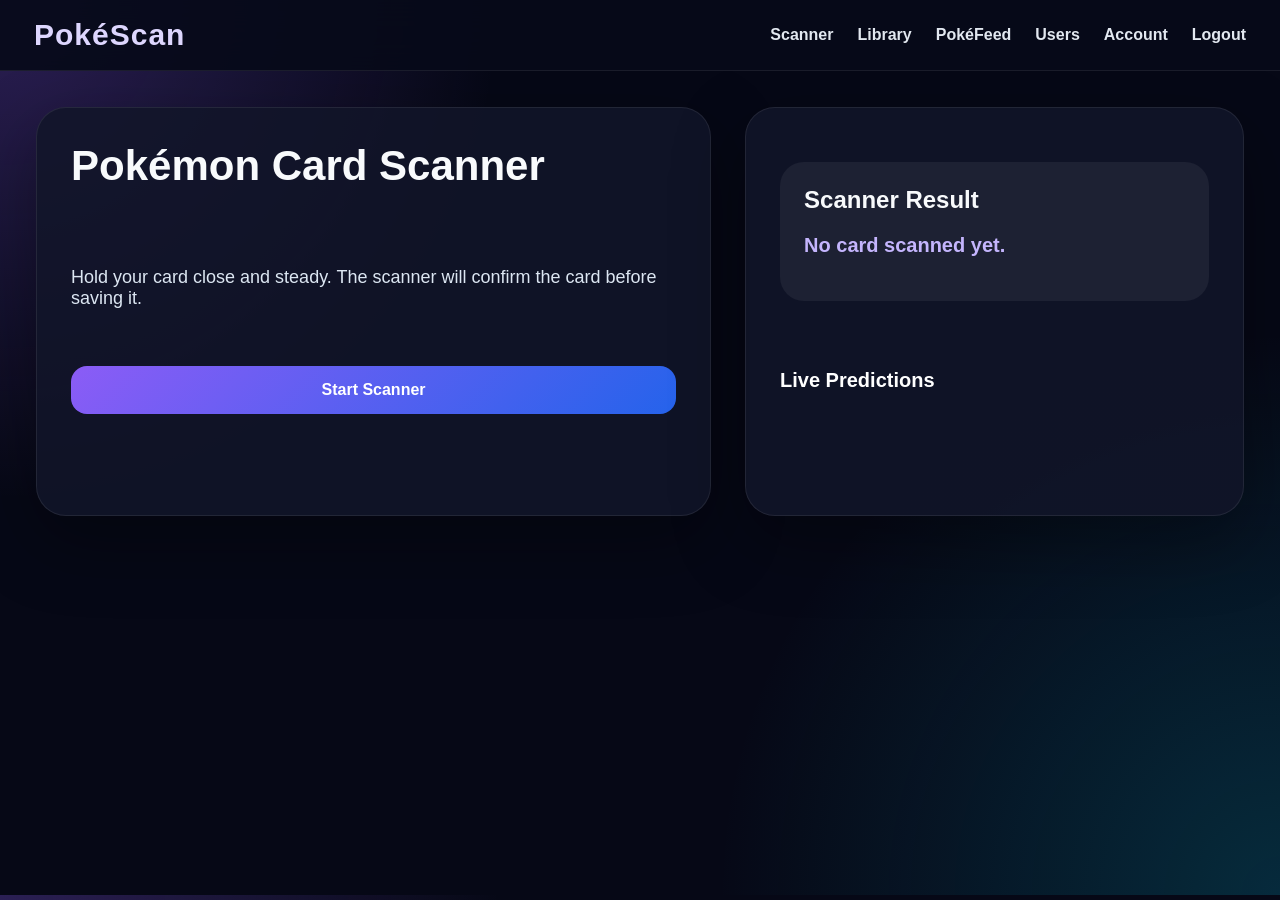
==== templates/index.html @ d3b8a206 "Initial commit" ====
<!DOCTYPE html>
<html lang="en">
<head>
    <meta charset="UTF-8">
    <meta name="viewport" content="width=device-width, initial-scale=1.0">
    <title>PokéScan</title>
    <link rel="stylesheet" href="/static/css/style.css">
</head>
<body>

<nav class="top-nav">
    <div class="logo-area">
        <strong>PokéScan</strong>
    </div>

    <div class="nav-right">
        <a href="/">Scanner</a>
        <a href="/library">Library</a>
        <a href="/trades">PokéFeed</a>
        <a href="/users">Users</a>
        <a href="/account">Account</a>
        <a href="/logout">Logout</a>
    </div>
</nav>

<main class="scanner-page">
    <section class="scanner-hero">

        <div class="scanner-left-big">
            <h1>Pokémon Card Scanner</h1>
            <p>Hold your card close and steady. The scanner will confirm the card before saving it.</p>

            <button id="start-btn" onclick="init()">Start Scanner</button>
            <div id="webcam-container"></div>
        </div>

        <div class="scanner-right-big">

            <div id="card-preview" class="card-preview hidden">
                <img id="preview-image" src="">

                <div>
                    <h2 id="card-name"></h2>
                    <p><strong>Type:</strong> <span id="card-type"></span></p>
                    <p><strong>Rarity:</strong> <span id="card-rarity"></span></p>
                    <p><strong>Estimated Value:</strong> <span id="card-value"></span></p>
                    <p><strong>Power:</strong> <span id="card-power"></span></p>
                    <p id="card-description"></p>

                    <a id="card-search-link" href="#" target="_blank">
                        Search card value online
                    </a>

                    <button id="next-card-btn" onclick="scanNextCard()">
                        Scan Next Card
                    </button>
                </div>
            </div>

            <div class="result-box">
                <h2>Scanner Result</h2>
                <p id="best-result">No card scanned yet.</p>

                <div id="confirm-box" class="hidden">
                    <p id="confirm-text"></p>
                    <button onclick="confirmCard()">Yes, this is correct</button>
                    <button class="secondary-btn" onclick="rejectCard()">No, keep scanning</button>
                </div>
            </div>

            <h2 class="prediction-title">Live Predictions</h2>
            <div id="label-container"></div>

        </div>

    </section>
</main>

<script src="https://cdn.jsdelivr.net/npm/@tensorflow/tfjs@latest/dist/tf.min.js"></script>
<script src="https://cdn.jsdelivr.net/npm/@teachablemachine/image@latest/dist/teachablemachine-image.min.js"></script>
<script src="/static/js/scanner.js"></script>

</body>
</html>
---- static/css/style.css ----
* {
    box-sizing: border-box;
}

body {
    margin: 0;
    font-family: Arial, sans-serif;
    background: linear-gradient(135deg, #101820, #1d3557);
    color: white;
}

.app {
    min-height: 100vh;
    display: flex;
    justify-content: center;
    align-items: center;
    padding: 20px;
}

.card {
    width: 100%;
    max-width: 430px;
    background: rgba(255, 255, 255, 0.12);
    border-radius: 24px;
    padding: 24px;
    text-align: center;
    box-shadow: 0 20px 50px rgba(0, 0, 0, 0.35);
}

h1 {
    margin-top: 0;
    font-size: 30px;
}

p {
    color: #dce6f2;
}

button {
    width: 100%;
    padding: 14px;
    border: none;
    border-radius: 14px;
    background: #ffcb05;
    color: #1d3557;
    font-size: 16px;
    font-weight: bold;
    cursor: pointer;
    margin: 15px 0;
}

button:disabled {
    opacity: 0.7;
    cursor: not-allowed;
}

.secondary-btn {
    background: transparent;
    color: white;
    border: 2px solid #ffcb05;
}

#webcam-container {
    display: flex;
    justify-content: center;
    margin-top: 10px;
}

video,
canvas {
    width: 100%;
    max-width: 300px;
    border-radius: 20px;
    border: 4px solid #ffcb05;
}

.result-box {
    margin-top: 20px;
    padding: 16px;
    background: rgba(0, 0, 0, 0.25);
    border-radius: 18px;
}

.result-box h2 {
    margin: 0 0 8px;
}

#best-result {
    font-size: 18px;
    font-weight: bold;
    color: #ffcb05;
}

#confirm-box {
    margin-top: 15px;
    padding: 14px;
    border-radius: 16px;
    background: rgba(255, 255, 255, 0.12);
}

.details-box {
    margin-top: 20px;
    padding: 16px;
    background: rgba(255, 203, 5, 0.15);
    border: 2px solid #ffcb05;
    border-radius: 18px;
    text-align: left;
}

.details-box h2 {
    color: #ffcb05;
    margin-top: 0;
}

.details-box p {
    margin: 8px 0;
}

.prediction-title {
    margin-top: 22px;
    font-size: 20px;
}

#label-container {
    margin-top: 18px;
}

.prediction-row {
    padding: 12px;
    margin-bottom: 10px;
    border-radius: 14px;
    background: rgba(255, 255, 255, 0.12);
    transition: transform 0.2s, background 0.2s;
}

.top-prediction {
    background: rgba(255, 203, 5, 0.22);
    transform: scale(1.02);
    border: 1px solid #ffcb05;
}

.prediction-top {
    display: flex;
    justify-content: space-between;
    margin-bottom: 7px;
}

.prediction-name {
    font-weight: bold;
}

.prediction-percent {
    color: #ffcb05;
}

.bar-bg {
    width: 100%;
    height: 12px;
    background: rgba(255, 255, 255, 0.22);
    border-radius: 999px;
    overflow: hidden;
}

.bar-fill {
    height: 100%;
    background: linear-gradient(90deg, #ffcb05, #ff595e);
    border-radius: 999px;
    transition: width 0.2s;
}

.hidden {
    display: none !important;
}
.collection-item {
    padding: 12px;
    margin-bottom: 10px;
    border-radius: 14px;
    background: rgba(255, 255, 255, 0.12);
    display: flex;
    justify-content: space-between;
    align-items: center;
    gap: 12px;
}

.collection-item div {
    display: flex;
    flex-direction: column;
    text-align: left;
}

.collection-item span {
    color: #dce6f2;
    font-size: 14px;
}

.collection-item span {
    color: #dce6f2;
    font-size: 14px;
}

.details-box a {
    color: #ffcb05;
    font-weight: bold;
}

.layout {
    width: 100%;
    max-width: 1400px;
    display: grid;
    grid-template-columns: 1fr 420px;
    gap: 24px;
    align-items: start;
}

.scanner-panel,
.library-panel {
    width: 100%;
}

.library-panel .card {
    position: sticky;
    top: 20px;
}

.collection-info {
    display: flex;
    flex-direction: column;
    gap: 6px;
}

.collection-info select {
    margin-top: 6px;
    padding: 8px;
    border-radius: 10px;
    border: none;
    background: #ffcb05;
    color: #1d3557;
    font-weight: bold;
}

@media (max-width: 1000px) {
    .layout {
        grid-template-columns: 1fr;
    }
}

.auth-page {
    min-height: 100vh;
    display: flex;
    justify-content: center;
    align-items: center;
    padding: 20px;
}

.auth-card {
    width: 100%;
    max-width: 400px;
    background: rgba(255, 255, 255, 0.12);
    padding: 28px;
    border-radius: 24px;
    text-align: center;
    box-shadow: 0 20px 50px rgba(0, 0, 0, 0.35);
}

.auth-card input {
    width: 100%;
    padding: 14px;
    margin: 10px 0;
    border: none;
    border-radius: 14px;
}

.auth-card a {
    color: #ffcb05;
    font-weight: bold;
}

.error {
    color: #ff595e;
    font-weight: bold;
}

.profile-header {
    display: flex;
    justify-content: space-between;
    align-items: center;
    gap: 24px;
    margin-bottom: 22px;
}

#search-bar {
    width: 280px;
    padding: 14px;
    border-radius: 14px;
    border: 1px solid rgba(255, 255, 255, 0.25);
    background: rgba(0, 0, 0, 0.25);
    color: white;
    font-size: 15px;
}

.filter-buttons {
    display: flex;
    gap: 10px;
    flex-wrap: wrap;
    margin-bottom: 22px;
}

.filter-buttons button {
    width: auto;
    margin: 0;
    padding: 10px 16px;
}

.collection-stats {
    display: grid;
    grid-template-columns: repeat(3, 1fr);
    gap: 14px;
    margin-bottom: 26px;
}

.stat-box {
    background: rgba(255, 255, 255, 0.12);
    border-radius: 18px;
    padding: 18px;
    text-align: center;
}

.stat-box h2 {
    color: #ffcb05;
    margin: 0;
    font-size: 32px;
}

.stat-box p {
    margin: 4px 0 0;
}

.pokemon-grid {
    display: grid;
    grid-template-columns: repeat(auto-fill, minmax(160px, 1fr));
    gap: 22px;
}

.pokemon-tile {
    position: relative;
    background: rgba(255, 255, 255, 0.10);
    border-radius: 20px;
    padding: 16px;
    text-align: center;
    transition: transform 0.2s, box-shadow 0.2s;
    border: 1px solid rgba(255, 203, 5, 0.25);
}

.pokemon-tile:hover {
    transform: translateY(-6px);
    box-shadow: 0 18px 40px rgba(255, 203, 5, 0.18);
}

.pokemon-tile img {
    width: 100%;
    height: 210px;
    object-fit: cover;
    border-radius: 16px;
    border: 3px solid #ffcb05;
    background: rgba(0, 0, 0, 0.3);
}

.pokemon-info h2 {
    margin: 12px 0 4px;
    color: white;
    font-size: 20px;
}

.pokemon-info p {
    margin: 0 0 8px;
    color: #ffcb05;
    font-weight: bold;
}

.status-badge {
    display: inline-block;
    padding: 6px 10px;
    border-radius: 999px;
    background: #ffcb05;
    color: #1d3557;
    font-size: 13px;
    font-weight: bold;
}

@media (max-width: 700px) {
    .profile-header {
        flex-direction: column;
        align-items: stretch;
    }

    #search-bar {
        width: 100%;
    }

    .collection-stats {
        grid-template-columns: 1fr;
    }
}

.logo-area strong {
    color: #ffcb05;
    font-size: 24px;
}

.nav-right {
    display: flex;
    align-items: center;
    gap: 18px;
}

.profile-button {
    display: flex;
    align-items: center;
    gap: 10px;
    padding: 8px 14px;
    border-radius: 999px;
    background: rgba(255,255,255,0.12);
    transition: 0.2s;
}

.profile-button:hover {
    background: rgba(255,203,5,0.18);
}

.profile-pic {
    width: 42px;
    height: 42px;
    border-radius: 50%;
    object-fit: cover;
    border: 2px solid #ffcb05;
}

.account-header {
    display: flex;
    align-items: center;
    gap: 24px;
    margin-bottom: 24px;
}

.big-profile-pic {
    width: 130px;
    height: 130px;
    border-radius: 50%;
    object-fit: cover;
    border: 4px solid #ffcb05;
    background: rgba(0, 0, 0, 0.3);
}

.account-header input {
    margin-top: 10px;
    color: white;
}

.account-header button {
    margin-top: 10px;
}

.profile-card hr {
    border: none;
    height: 1px;
    background: rgba(255, 255, 255, 0.2);
    margin: 24px 0;
}

@media (max-width: 700px) {
    .account-header {
        flex-direction: column;
        text-align: center;
    }
}

.pokemon-grid {
    display: grid;
    grid-template-columns: repeat(auto-fill, minmax(160px, 1fr));
    gap: 22px;
}

.pokemon-tile {
    background: rgba(255, 255, 255, 0.12);
    border-radius: 20px;
    padding: 16px;
    text-align: center;
}

.pokemon-tile img {
    width: 100%;
    max-width: 160px;
    height: 220px;
    object-fit: cover;
    border-radius: 14px;
    border: 3px solid #ffcb05;
}

.profile-card {
    overflow: hidden;
}

.account-header {
    display: flex;
    justify-content: space-between;
    align-items: center;
    gap: 30px;
    margin-bottom: 30px;
}

.account-header-text {
    flex: 1;
}

.big-profile-pic {
    width: 170px;
    height: 170px;
    border-radius: 50%;
    object-fit: cover;
    border: 5px solid #ffcb05;
}

.pokemon-grid {
    display: grid;
    grid-template-columns: repeat(auto-fill, minmax(180px, 1fr));
    gap: 24px;
    margin-top: 30px;
}

.pokemon-tile {
    background: rgba(255,255,255,0.10);
    border-radius: 20px;
    padding: 18px;
    text-align: center;
    border: 1px solid rgba(255,203,5,0.25);
}

.pokemon-tile img {
    width: 100%;
    height: 240px;
    object-fit: cover;
    border-radius: 16px;
    border: 3px solid #ffcb05;
    margin-bottom: 12px;
}

.pokemon-info h2 {
    color: white;
    margin-bottom: 6px;
}

.pokemon-info p {
    color: #ffcb05;
    font-weight: bold;
    margin-bottom: 10px;
}

.status-badge {
    display: inline-block;
    background: #ffcb05;
    color: #1d3557;
    padding: 6px 12px;
    border-radius: 999px;
    font-size: 13px;
    font-weight: bold;
}

#search-bar {
    width: 100%;
    max-width: 350px;
    padding: 14px;
    border-radius: 14px;
    border: 1px solid rgba(255,255,255,0.2);
    background: rgba(0,0,0,0.2);
    color: white;
    margin-bottom: 18px;
}

.filter-buttons {
    display: flex;
    gap: 12px;
    flex-wrap: wrap;
    margin-bottom: 20px;
}

.collection-stats {
    display: grid;
    grid-template-columns: repeat(3, 1fr);
    gap: 18px;
    margin: 24px 0;
}

.stat-box {
    background: rgba(255,255,255,0.10);
    border-radius: 18px;
    padding: 22px;
    text-align: center;
}

.stat-box h2 {
    color: #ffcb05;
    font-size: 38px;
    margin-bottom: 6px;
}

@media (max-width: 800px) {

    .account-header {
        flex-direction: column-reverse;
        text-align: center;
    }

    .collection-stats {
        grid-template-columns: 1fr;
    }

}

.card-link {
    color: inherit;
    text-decoration: none;
}

.card-detail-layout {
    display: grid;
    grid-template-columns: 320px 1fr;
    gap: 30px;
    align-items: center;
}

.detail-card-image {
    width: 100%;
    border-radius: 22px;
    border: 4px solid #ffcb05;
}

.detail-info-box h1 {
    color: #ffcb05;
}

.detail-info-box p {
    font-size: 18px;
}

.detail-link {
    display: inline-block;
    margin-top: 16px;
    color: #ffcb05;
    font-weight: bold;
}

@media (max-width: 800px) {
    .card-detail-layout {
        grid-template-columns: 1fr;
    }
}

.detail-status-box {
    margin-top: 24px;
    padding: 18px;
    border-radius: 18px;
    background: rgba(255, 255, 255, 0.1);
}

.detail-status-box h2 {
    color: #ffcb05;
}

.detail-status-box select {
    width: 100%;
    padding: 12px;
    border-radius: 12px;
    border: none;
    background: #ffcb05;
    color: #1d3557;
    font-weight: bold;
}

.related-section {
    margin-top: 40px;
}

.related-section h2 {
    color: #ffcb05;
    margin-bottom: 18px;
}

.related-grid {
    display: grid;
    grid-template-columns: repeat(auto-fill, minmax(140px, 1fr));
    gap: 18px;
}

.related-card {
    background: rgba(255,255,255,0.08);
    border-radius: 18px;
    padding: 14px;
    text-align: center;
    text-decoration: none;
    color: white;
    transition: 0.2s;
}

.related-card:hover {
    transform: translateY(-4px);
    background: rgba(255,203,5,0.12);
}

.related-card img {
    width: 100%;
    height: 180px;
    object-fit: cover;
    border-radius: 12px;
    border: 2px solid #ffcb05;
    margin-bottom: 10px;
}

.scanner-layout {
    display: grid;
    grid-template-columns: 1.1fr 0.9fr;
    gap: 34px;
    align-items: start;
    margin-top: 30px;
}

.scanner-left,
.scanner-right {
    background: rgba(255,255,255,0.05);
    border-radius: 26px;
    padding: 26px;
    border: 1px solid rgba(255,255,255,0.08);
    backdrop-filter: blur(14px);
}

#webcam-container {
    display: flex;
    justify-content: center;
    margin-top: 24px;
}

#webcam-container canvas {
    width: 100%;
    max-width: 520px;
    border-radius: 24px;
    border: 3px solid rgba(124,58,237,0.55);
    box-shadow: 0 0 35px rgba(124,58,237,0.25);
}

.result-box,
.details-box {
    background: rgba(255,255,255,0.04);
    border-radius: 22px;
    padding: 22px;
    margin-bottom: 22px;
}

#label-container {
    display: flex;
    flex-direction: column;
    gap: 12px;
}

#label-container div {
    background: rgba(255,255,255,0.06);
    padding: 12px 14px;
    border-radius: 14px;
    font-weight: 500;
}

#start-btn,
#next-card-btn {
    width: 100%;
}

@media (max-width: 1000px) {

    .scanner-layout {
        grid-template-columns: 1fr;
    }

}

body {
    background:
        radial-gradient(circle at top left, rgba(124, 58, 237, 0.28), transparent 32%),
        radial-gradient(circle at bottom right, rgba(14, 165, 233, 0.22), transparent 35%),
        #070b18;
}

.top-nav {
    width: 100%;
    padding: 18px 42px;
    background: rgba(8, 12, 28, 0.88);
    backdrop-filter: blur(18px);
    border-bottom: 1px solid rgba(255,255,255,0.08);
    display: flex;
    justify-content: space-between;
    align-items: center;
}

.logo-area strong {
    font-size: 30px;
    color: #c4b5fd;
    letter-spacing: 1px;
}

.nav-right {
    display: flex;
    gap: 24px;
}

.nav-right a {
    color: #e5e7eb;
    text-decoration: none;
    font-weight: bold;
}

.nav-right a:hover {
    color: #c4b5fd;
}

.scanner-page {
    min-height: calc(100vh - 76px);
    padding: 36px;
}

.scanner-hero {
    width: 100%;
    max-width: 1500px;
    margin: auto;
    display: grid;
    grid-template-columns: 1.15fr 0.85fr;
    gap: 34px;
}

.scanner-left-big,
.scanner-right-big {
    display: flex;
    flex-direction: column;
    gap: 24px;
    background: rgba(18, 22, 41, 0.86);
    border: 1px solid rgba(255,255,255,0.08);
    border-radius: 30px;
    padding: 34px;
    box-shadow: 0 25px 70px rgba(0,0,0,0.35);
}

.scanner-left-big h1 {
    font-size: 42px;
    margin-top: 0;
}

.scanner-left-big p {
    font-size: 18px;
}

#start-btn,
#next-card-btn,
button {
    background: linear-gradient(135deg, #7c3aed, #2563eb);
    color: white;
    border: none;
    border-radius: 16px;
    padding: 15px 18px;
    font-weight: bold;
}

#webcam-container {
    margin-top: 28px;
    display: flex;
    justify-content: center;
}

#webcam-container video,
#webcam-container canvas {
    width: 100%;
    max-width: 680px;
    height: auto;
    border-radius: 28px;
    border: 4px solid rgba(124,58,237,0.7);
    box-shadow: 0 0 45px rgba(124,58,237,0.35);
}

.result-box {
    background: rgba(255,255,255,0.06);
    border-radius: 24px;
    padding: 24px;
    margin-bottom: 24px;
}

#best-result {
    color: #c4b5fd;
    font-size: 20px;
    font-weight: bold;
}

.card-preview {
    width: 100%;
    display: grid;
    grid-template-columns: 190px 1fr;
    gap: 22px;
    align-items: center;
    background: rgba(255,255,255,0.07);
    border-radius: 26px;
    padding: 24px;
    border: 1px solid rgba(196,181,253,0.25);
    box-shadow: 0 0 35px rgba(124,58,237,0.22);
    margin-bottom: 24px;
}

.card-preview img {
    width: 190px;
    height: 265px;
    object-fit: cover;
    border-radius: 18px;
    border: 3px solid #c4b5fd;
}

.card-preview h2 {
    color: #c4b5fd;
    margin-top: 0;
    font-size: 30px;
}

.card-preview a {
    color: #93c5fd;
    font-weight: bold;
}

.preview-pop {
    animation: popIn 0.6s ease;
}

@keyframes popIn {
    0% {
        transform: scale(0.92);
        opacity: 0.3;
    }
    100% {
        transform: scale(1);
        opacity: 1;
    }
}

.prediction-title {
    color: white;
    margin-top: 20px;
}

#label-container {
    display: flex;
    flex-direction: column;
    gap: 12px;
}

.prediction-row {
    background: rgba(255,255,255,0.07);
    border-radius: 16px;
    padding: 14px;
}

.top-prediction {
    border: 1px solid #c4b5fd;
    box-shadow: 0 0 18px rgba(124,58,237,0.22);
}

.bar-fill {
    background: linear-gradient(90deg, #7c3aed, #38bdf8);
}

.hidden {
    display: none;
}

@media (max-width: 1000px) {
    .scanner-hero {
        grid-template-columns: 1fr;
    }

    .card-preview {
        grid-template-columns: 1fr;
        text-align: center;
    }

    .card-preview img {
        margin: auto;
    }

    .top-nav {
        flex-direction: column;
        gap: 14px;
    }
}

:root {
    --bg-dark: #060816;
    --panel: rgba(18, 24, 43, 0.92);
    --panel-soft: rgba(255, 255, 255, 0.06);
    --accent: #8b5cf6;
    --accent-2: #06b6d4;
    --text: #f8fafc;
    --muted: #cbd5e1;
}

body {
    background:
        radial-gradient(circle at top left, rgba(139, 92, 246, 0.28), transparent 32%),
        radial-gradient(circle at bottom right, rgba(6, 182, 212, 0.20), transparent 36%),
        var(--bg-dark) !important;
    color: var(--text);
}

.top-nav {
    padding: 18px 34px !important;
    background: rgba(7, 10, 25, 0.92) !important;
    border-bottom: 1px solid rgba(255,255,255,0.08) !important;
}

.logo-area strong {
    color: #ddd6fe !important;
}

.nav-right a {
    color: #e2e8f0 !important;
    text-decoration: none !important;
}

.nav-right a:hover {
    color: #67e8f9 !important;
}

button,
.filter-buttons button,
.small-upload-btn {
    background: linear-gradient(135deg, var(--accent), #2563eb) !important;
    color: white !important;
    border: none !important;
}

.secondary-btn {
    background: transparent !important;
    border: 1px solid var(--accent-2) !important;
}

.status-badge,
.detail-status-box select {
    background: linear-gradient(135deg, var(--accent), #2563eb) !important;
    color: white !important;
}

/* Card detail page */

.detail-page {
    min-height: calc(100vh - 76px);
    padding: 42px;
    display: flex;
    justify-content: center;
    align-items: flex-start;
}

.detail-card {
    width: 100%;
    max-width: 1050px;
    display: grid;
    grid-template-columns: 330px 1fr;
    gap: 34px;
    background: var(--panel);
    border-radius: 30px;
    padding: 34px;
    border: 1px solid rgba(255,255,255,0.08);
    box-shadow: 0 30px 80px rgba(0,0,0,0.42);
}

.detail-card-image {
    width: 100%;
    border-radius: 22px;
    border: 3px solid rgba(139, 92, 246, 0.8);
    box-shadow: 0 0 35px rgba(139, 92, 246, 0.35);
}

.detail-info-box h1 {
    color: #ddd6fe !important;
    font-size: 42px;
    margin-top: 0;
}

.detail-info-box p {
    color: var(--muted);
    font-size: 17px;
}

.detail-link {
    color: #67e8f9 !important;
    font-weight: bold;
}

.detail-status-box {
    margin-top: 24px;
    padding: 20px;
    border-radius: 20px;
    background: var(--panel-soft);
}

.detail-status-box h2 {
    color: #ddd6fe !important;
}

/* Account page */

.account-page {
    min-height: calc(100vh - 76px);
    padding: 42px;
    display: flex;
    justify-content: center;
    align-items: flex-start;
}

.account-card {
    width: 100%;
    max-width: 950px;
    display: grid;
    grid-template-columns: 1fr 260px;
    gap: 36px;
    background: var(--panel);
    border-radius: 30px;
    padding: 36px;
    border: 1px solid rgba(255,255,255,0.08);
    box-shadow: 0 30px 80px rgba(0,0,0,0.42);
}

.account-left h1 {
    font-size: 42px;
    color: #ddd6fe;
    margin-top: 0;
}

.account-left p {
    color: var(--muted);
}

.account-right {
    display: flex;
    justify-content: center;
    align-items: center;
}

.account-profile-pic,
.empty-profile-pic {
    width: 230px;
    height: 230px;
    border-radius: 34px;
    object-fit: cover;
    border: 3px solid var(--accent);
    box-shadow: 0 0 35px rgba(139, 92, 246, 0.35);
}

.empty-profile-pic {
    display: flex;
    justify-content: center;
    align-items: center;
    color: var(--muted);
    background: var(--panel-soft);
}

.file-label {
    background: rgba(255,255,255,0.08) !important;
    border: 1px solid rgba(255,255,255,0.12);
}

/* Library polish */

.profile-card {
    max-width: 1250px !important;
    background: var(--panel) !important;
    border: 1px solid rgba(255,255,255,0.08) !important;
    box-shadow: 0 30px 80px rgba(0,0,0,0.42);
}

.profile-card h1 {
    color: #ddd6fe !important;
}

.stat-box {
    background: rgba(255,255,255,0.06) !important;
}

.stat-box h2 {
    color: #67e8f9 !important;
}

.pokemon-tile {
    background: rgba(255,255,255,0.06) !important;
    border: 1px solid rgba(255,255,255,0.09) !important;
}

.pokemon-tile:hover {
    transform: translateY(-6px);
    box-shadow: 0 22px 55px rgba(6, 182, 212, 0.18) !important;
}

@media (max-width: 850px) {
    .detail-card,
    .account-card {
        grid-template-columns: 1fr;
    }
}

/* Fix library empty right space */
.profile-page {
    width: 100%;
    padding: 42px;
    display: block;
}

.profile-card {
    width: 100%;
    max-width: none !important;
}

/* Make library grid fill the page better */
.pokemon-grid {
    grid-template-columns: repeat(auto-fill, minmax(190px, 1fr)) !important;
}

/* Fix dropdown options being invisible */
.detail-status-box select {
    color: white !important;
    background: linear-gradient(135deg, #8b5cf6, #2563eb) !important;
}

.detail-status-box select option {
    background: #111827;
    color: white;
}

.trade-page {
    min-height: calc(100vh - 76px);
    padding: 42px;
}

.trade-board {
    width: 100%;
    max-width: 1300px;
    margin: auto;
    background: rgba(18, 24, 43, 0.92);
    border-radius: 30px;
    padding: 36px;
    border: 1px solid rgba(255,255,255,0.08);
    box-shadow: 0 30px 80px rgba(0,0,0,0.42);
}

.trade-board h1,
.trade-section h2 {
    color: #ddd6fe;
}

.trade-columns {
    display: grid;
    grid-template-columns: 1fr 1fr;
    gap: 28px;
    margin-top: 28px;
}

.trade-section {
    background: rgba(255,255,255,0.05);
    border-radius: 24px;
    padding: 24px;
}

.trade-list {
    display: flex;
    flex-direction: column;
    gap: 16px;
}

.trade-card {
    display: grid;
    grid-template-columns: 90px 1fr;
    gap: 16px;
    align-items: center;
    background: rgba(255,255,255,0.07);
    border-radius: 18px;
    padding: 14px;
}

.trade-card img {
    width: 90px;
    height: 125px;
    object-fit: cover;
    border-radius: 12px;
    border: 2px solid #8b5cf6;
}

.trade-card h3 {
    margin: 0;
    color: white;
}

.trade-card span {
    display: inline-block;
    margin-top: 8px;
    padding: 6px 10px;
    border-radius: 999px;
    background: linear-gradient(135deg, #8b5cf6, #2563eb);
    color: white;
    font-weight: bold;
    font-size: 13px;
}

@media (max-width: 850px) {
    .trade-columns {
        grid-template-columns: 1fr;
    }
}

.rarity-badge {
    display: inline-block;
    margin-top: 8px;
    padding: 6px 10px;
    border-radius: 999px;
    color: white;
    font-size: 12px;
    font-weight: bold;
}

.rarity-common {
    background: linear-gradient(135deg, #0ea5e9, #2563eb);
}

.rarity-uncommon {
    background: linear-gradient(135deg, #22c55e, #16a34a);
}

.rarity-rare {
    background: linear-gradient(135deg, #8b5cf6, #ec4899);
}

.rarity-legendary {
    background: linear-gradient(135deg, #f59e0b, #ef4444, #8b5cf6);
    box-shadow: 0 0 18px rgba(245, 158, 11, 0.5);
}

.pokemon-tile:has(.rarity-legendary) {
    box-shadow: 0 0 35px rgba(245, 158, 11, 0.25);
    border-color: rgba(245, 158, 11, 0.7) !important;
}

.collection-stats {
    grid-template-columns: repeat(auto-fit, minmax(160px, 1fr)) !important;
}

#top-card {
    font-size: 24px !important;
}

.fav-btn {
    width: auto !important;
    margin-top: 10px !important;
    padding: 8px 12px !important;
    border-radius: 999px !important;
    font-size: 13px !important;
    background: rgba(255,255,255,0.08) !important;
    color: #facc15 !important;
    border: 1px solid rgba(250,204,21,0.45) !important;
}

.fav-btn:hover {
    background: rgba(250,204,21,0.18) !important;
}

.rarity-basic {
    display: inline-block;
    background: linear-gradient(135deg, #64748b, #334155);
    color: white;
    box-shadow: 0 0 12px rgba(100, 116, 139, 0.35);
}

.account-stat-box {
    margin: 24px 0;
    padding: 24px;
    border-radius: 22px;
    background: rgba(255,255,255,0.06);
    border: 1px solid rgba(255,255,255,0.08);
}

.account-stat-box h2 {
    margin-top: 0;
    color: #ddd6fe;
}

.account-stat-box p {
    color: #67e8f9;
    font-size: 22px;
    font-weight: bold;
}

.trade-post-form {
    margin: 28px 0;
    padding: 24px;
    border-radius: 24px;
    background: rgba(255,255,255,0.06);
    border: 1px solid rgba(255,255,255,0.08);
    display: flex;
    flex-direction: column;
    gap: 12px;
}

.trade-post-form h2 {
    color: #ddd6fe;
    margin-top: 0;
}

.trade-post-form label {
    font-weight: bold;
    color: #cbd5e1;
}

.trade-post-form input,
.trade-post-form select,
.trade-post-form textarea {
    padding: 14px;
    border-radius: 14px;
    border: 1px solid rgba(255,255,255,0.14);
    background: rgba(0,0,0,0.22);
    color: white;
}

.trade-post-form textarea {
    min-height: 95px;
    resize: vertical;
}

.trade-posts {
    display: flex;
    flex-direction: column;
    gap: 18px;
    margin-top: 18px;
}

.trade-post {
    display: grid;
    grid-template-columns: 120px 1fr;
    gap: 20px;
    padding: 18px;
    border-radius: 22px;
    background: rgba(255,255,255,0.06);
    border: 1px solid rgba(255,255,255,0.08);
}

.trade-post img {
    width: 120px;
    height: 165px;
    object-fit: cover;
    border-radius: 14px;
    border: 2px solid #8b5cf6;
}

.trade-post h3 {
    color: #ddd6fe;
    margin-top: 0;
}

.trade-date {
    color: #94a3b8;
    font-size: 14px;
}

@media (max-width: 700px) {
    .trade-post {
        grid-template-columns: 1fr;
    }

    .trade-post img {
        margin: auto;
    }
}

.feed-post {
    display: grid;
    grid-template-columns: 135px 1fr;
    gap: 22px;
    padding: 20px;
    border-radius: 24px;
    background: rgba(255,255,255,0.065);
    border: 1px solid rgba(255,255,255,0.09);
    margin-bottom: 18px;
}

.feed-card-image img {
    width: 135px;
    height: 188px;
    object-fit: cover;
    border-radius: 16px;
    border: 2px solid #8b5cf6;
}

.feed-post-header {
    display: flex;
    justify-content: space-between;
    gap: 18px;
}

.feed-post-header h3 {
    margin: 0;
    color: #ddd6fe;
}

.feed-post-header span {
    color: #94a3b8;
    font-size: 14px;
}

.feed-main-text,
.feed-wants {
    font-size: 18px;
}

.feed-main-text strong,
.feed-wants strong {
    color: #67e8f9;
}

@media (max-width: 700px) {
    .feed-post {
        grid-template-columns: 1fr;
    }

    .feed-card-image img {
        margin: auto;
        display: block;
    }
}

.my-posts-section {
    margin-top: 32px;
    padding-top: 24px;
    border-top: 1px solid rgba(255,255,255,0.1);
}

.my-posts-section h2 {
    color: #ddd6fe;
}

.mini-trade-post {
    display: grid;
    grid-template-columns: 80px 1fr;
    gap: 14px;
    padding: 14px;
    margin-top: 14px;
    border-radius: 18px;
    background: rgba(255,255,255,0.06);
}

.mini-trade-post img {
    width: 80px;
    height: 110px;
    object-fit: cover;
    border-radius: 12px;
    border: 2px solid #8b5cf6;
}

.feed-actions {
    display: flex;
    flex-wrap: wrap;
    gap: 10px;
    margin-top: 16px;
}

.feed-actions button,
.save-post-btn {
    width: auto !important;
    padding: 10px 14px !important;
    border-radius: 999px !important;
    font-size: 13px !important;
}

.save-post-btn {
    background: rgba(255,255,255,0.08) !important;
    border: 1px solid rgba(255,255,255,0.14) !important;
}

.comments-box {
    margin-top: 18px;
    padding: 16px;
    border-radius: 18px;
    background: rgba(0,0,0,0.22);
}

.comment {
    padding: 10px;
    margin-bottom: 10px;
    border-radius: 14px;
    background: rgba(255,255,255,0.06);
}

.comment p {
    margin: 4px 0 0;
}

.comments-box input {
    width: 100%;
    padding: 12px;
    border-radius: 14px;
    border: 1px solid rgba(255,255,255,0.14);
    background: rgba(255,255,255,0.06);
    color: white;
    margin: 10px 0;
}

.offers-box {
    margin-top: 18px;
    padding-top: 12px;
    border-top: 1px solid rgba(255,255,255,0.1);
}

.offers-box h4 {
    color: #ddd6fe;
}

.star-active {
    background: linear-gradient(135deg, #facc15, #f97316) !important;
    color: #111827 !important;
}

.saved-active {
    background: linear-gradient(135deg, #06b6d4, #2563eb) !important;
    color: white !important;
}

.feed-actions {
    display: flex;
    flex-wrap: wrap;
    gap: 10px;
    margin-top: 16px;
}

.feed-actions button,
.save-post-btn {
    width: auto !important;
    padding: 10px 14px !important;
    border-radius: 999px !important;
    font-size: 13px !important;
}

.save-post-btn {
    background: rgba(255,255,255,0.08) !important;
    border: 1px solid rgba(255,255,255,0.14) !important;
}

.comments-box {
    margin-top: 18px;
    padding: 16px;
    border-radius: 18px;
    background: rgba(0,0,0,0.22);
}

.comment {
    padding: 10px;
    margin-bottom: 10px;
    border-radius: 14px;
    background: rgba(255,255,255,0.06);
}

.comment p {
    margin: 4px 0 0;
}

.comments-box input {
    width: 100%;
    padding: 12px;
    border-radius: 14px;
    border: 1px solid rgba(255,255,255,0.14);
    background: rgba(255,255,255,0.06);
    color: white;
    margin: 10px 0;
}

.offers-box {
    margin-top: 18px;
    padding-top: 12px;
    border-top: 1px solid rgba(255,255,255,0.1);
}

.offers-box h4 {
    color: #ddd6fe;
}

.pokefeed-page {
    min-height: calc(100vh - 76px);
    padding: 42px;
    display: grid;
    grid-template-columns: 390px 1fr;
    gap: 32px;
    align-items: start;
}

.create-post-card,
.feed-wrapper {
    background: rgba(18, 24, 43, 0.92);
    border: 1px solid rgba(255,255,255,0.08);
    border-radius: 30px;
    padding: 28px;
    box-shadow: 0 30px 80px rgba(0,0,0,0.42);
}

.create-post-card {
    position: sticky;
    top: 100px;
}

.create-post-card h1,
.feed-wrapper h2 {
    color: #ddd6fe;
    margin-top: 0;
}

.post-form-grid {
    display: grid;
    gap: 14px;
}

.create-post-card label {
    display: block;
    margin-top: 14px;
    margin-bottom: 6px;
    color: #cbd5e1;
    font-weight: bold;
}

.create-post-card input,
.create-post-card select,
.create-post-card textarea {
    width: 100%;
    padding: 14px;
    border-radius: 14px;
    border: 1px solid rgba(255,255,255,0.14);
    background: rgba(0,0,0,0.22);
    color: white;
}

.create-post-card textarea {
    min-height: 110px;
    resize: vertical;
}

.instagram-feed {
    display: flex;
    flex-direction: column;
    gap: 26px;
}

.poke-post {
    background: rgba(255,255,255,0.06);
    border: 1px solid rgba(255,255,255,0.09);
    border-radius: 26px;
    overflow: hidden;
}

.poke-post-header {
    padding: 18px 20px;
    display: flex;
    justify-content: space-between;
    align-items: center;
}

.poke-post-header h3 {
    color: #ddd6fe;
    margin: 0;
}

.poke-post-header span {
    color: #94a3b8;
    font-size: 14px;
}

.poke-post-image {
    display: flex;
    justify-content: center;
    background: rgba(0,0,0,0.22);
    padding: 26px;
}

.poke-post-image img {
    width: 260px;
    height: 365px;
    object-fit: cover;
    border-radius: 20px;
    border: 3px solid #8b5cf6;
    box-shadow: 0 0 35px rgba(139,92,246,0.3);
}

.poke-post-body {
    padding: 20px;
}

.trade-summary {
    display: grid;
    gap: 8px;
    background: rgba(255,255,255,0.06);
    border-radius: 18px;
    padding: 14px;
    margin: 16px 0;
}

.trade-summary strong {
    color: #67e8f9;
}

@media (max-width: 1000px) {
    .pokefeed-page {
        grid-template-columns: 1fr;
    }

    .create-post-card {
        position: static;
    }
}

#user-search {
    width: 100%;
    max-width: 420px;
    padding: 14px;
    border-radius: 14px;
    border: 1px solid rgba(255,255,255,0.14);
    background: rgba(0,0,0,0.22);
    color: white;
    margin: 20px 0;
}

.user-grid {
    display: grid;
    grid-template-columns: repeat(auto-fill, minmax(190px, 1fr));
    gap: 22px;
}

.user-card {
    display: block;
    text-align: center;
    text-decoration: none;
    color: white;
    padding: 22px;
    border-radius: 24px;
    background: rgba(255,255,255,0.06);
    border: 1px solid rgba(255,255,255,0.09);
}

.user-card img,
.user-placeholder {
    width: 110px;
    height: 110px;
    border-radius: 28px;
    object-fit: cover;
    margin: auto;
    border: 3px solid #8b5cf6;
}

.user-placeholder {
    display: flex;
    align-items: center;
    justify-content: center;
    font-size: 42px;
    font-weight: bold;
    color: #ddd6fe;
    background: rgba(255,255,255,0.08);
}

.user-card h2 {
    color: #ddd6fe;
}

.user-link {
    color: #ddd6fe;
    text-decoration: none;
}

.user-link:hover {
    color: #67e8f9;
}

.public-posts-card {
    margin-top: 30px;
}

.account-dashboard {
    min-height: calc(100vh - 76px);
    padding: 42px;
}

.account-profile-panel {
    width: 100%;
    max-width: 1250px;
    margin: 0 auto 32px;
    display: grid;
    grid-template-columns: 1fr 240px;
    gap: 34px;
    align-items: center;
    background: rgba(18, 24, 43, 0.92);
    border-radius: 30px;
    padding: 36px;
    border: 1px solid rgba(255,255,255,0.08);
    box-shadow: 0 30px 80px rgba(0,0,0,0.42);
}

.account-profile-text h1 {
    color: #ddd6fe;
    font-size: 44px;
    margin-top: 0;
}

.account-profile-text p {
    color: #cbd5e1;
}

.account-profile-image {
    display: flex;
    justify-content: center;
}

.account-social-grid {
    width: 100%;
    max-width: 1250px;
    margin: auto;
    display: grid;
    grid-template-columns: repeat(3, 1fr);
    gap: 24px;
}

.account-social-card {
    background: rgba(18, 24, 43, 0.92);
    border-radius: 26px;
    padding: 24px;
    border: 1px solid rgba(255,255,255,0.08);
    box-shadow: 0 25px 65px rgba(0,0,0,0.32);
}

.account-social-card h2 {
    color: #ddd6fe;
    margin-top: 0;
}

@media (max-width: 1000px) {
    .account-profile-panel,
    .account-social-grid {
        grid-template-columns: 1fr;
    }
}

.account-tabs-card {
    width: 100%;
    max-width: 1250px;
    margin: 32px auto 0;
    background: rgba(18, 24, 43, 0.92);
    border-radius: 30px;
    padding: 28px;
    border: 1px solid rgba(255,255,255,0.08);
    box-shadow: 0 30px 80px rgba(0,0,0,0.42);
}

.account-tabs {
    display: flex;
    gap: 12px;
    flex-wrap: wrap;
    margin-bottom: 24px;
}

.account-tab {
    width: auto !important;
    padding: 12px 18px !important;
    border-radius: 999px !important;
    background: rgba(255,255,255,0.08) !important;
    color: white !important;
    border: 1px solid rgba(255,255,255,0.1) !important;
}

.active-tab {
    background: linear-gradient(135deg, #8b5cf6, #2563eb) !important;
}

.account-tab-content h2 {
    color: #ddd6fe;
}

.feed-filter-bar {
    display: flex;
    gap: 10px;
    flex-wrap: wrap;
    margin-bottom: 22px;
}

.feed-filter-bar button,
.delete-post-btn {
    width: auto !important;
    padding: 10px 14px !important;
    border-radius: 999px !important;
    font-size: 13px !important;
}

.delete-post-btn {
    background: rgba(239, 68, 68, 0.18) !important;
    border: 1px solid rgba(239, 68, 68, 0.45) !important;
    color: #fecaca !important;
    margin-left: 8px !important;
}

.post-header-buttons {
    display: flex;
    gap: 10px;
    align-items: center;
}

.feed-filter-bar {
    display: flex;
    gap: 10px;
    flex-wrap: wrap;
    margin-bottom: 22px;
}

.feed-filter-bar button,
.delete-post-btn {
    width: auto !important;
    padding: 10px 14px !important;
    border-radius: 999px !important;
    font-size: 13px !important;
}

.delete-post-btn {
    background: rgba(239, 68, 68, 0.18) !important;
    border: 1px solid rgba(239, 68, 68, 0.45) !important;
    color: #fecaca !important;
}

.chat-box {
    margin-top: 18px;
    padding-top: 14px;
    border-top: 1px solid rgba(255,255,255,0.1);
}

.chat-box h4 {
    color: #ddd6fe;
}

.chat-messages {
    display: flex;
    flex-direction: column;
    gap: 10px;
}

.chat-message {
    max-width: 75%;
    padding: 10px 12px;
    border-radius: 16px;
    background: rgba(255,255,255,0.08);
}

.chat-message.mine {
    align-self: flex-end;
    background: linear-gradient(135deg, #8b5cf6, #2563eb);
}

.chat-message.theirs {
    align-self: flex-start;
}

.chat-message p {
    margin: 4px 0 0;
}

.chat-input-row {
    display: flex;
    gap: 10px;
    margin-top: 12px;
}

.chat-input-row input {
    flex: 1;
}

.chat-input-row button {
    width: auto !important;
}
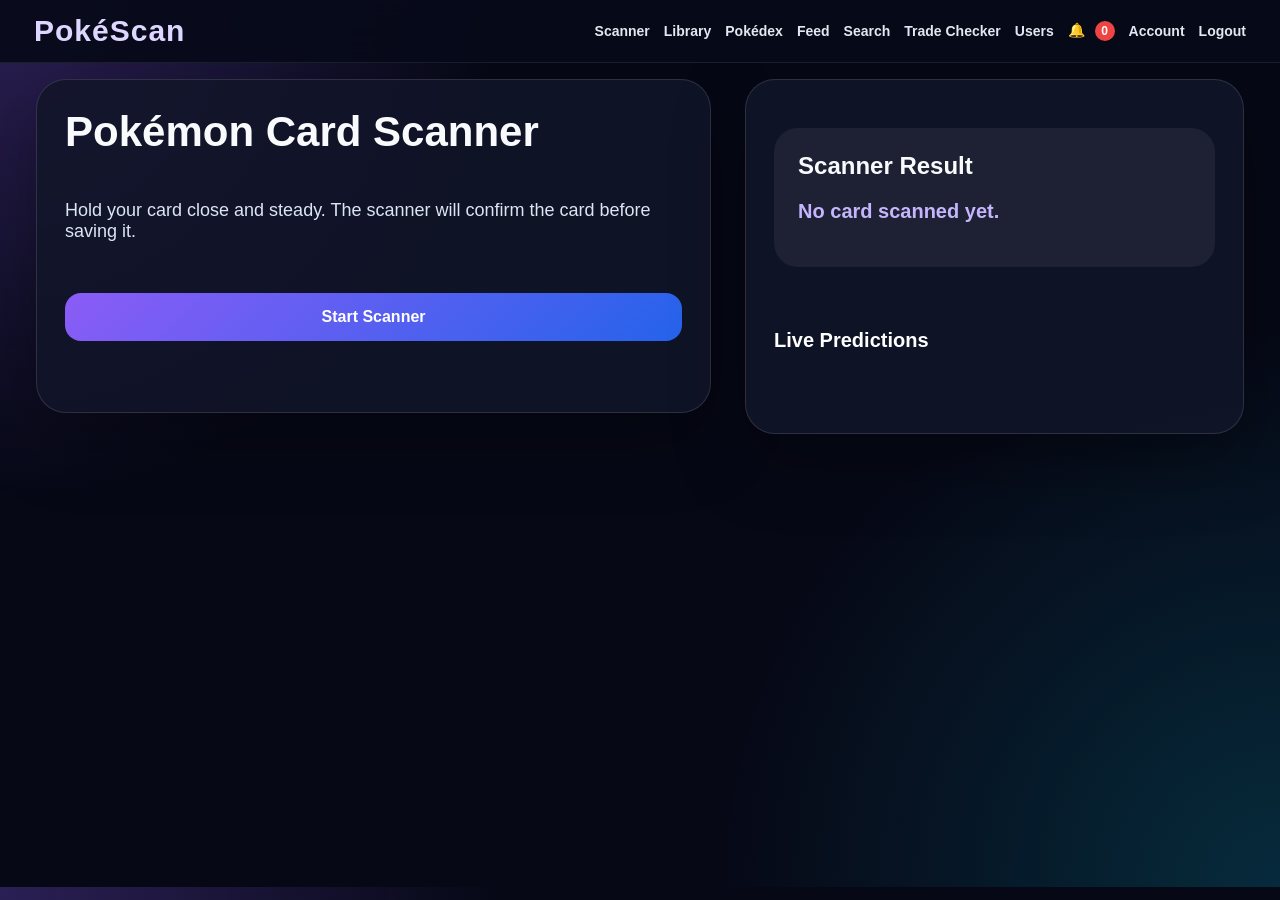
==== commit d3946a9c: "Sorry Sir that i did not do it earlier I am doing it now. Sorry Sir that i did not do it earlier I a" ====
--- a/templates/index.html
+++ b/templates/index.html
@@ -16,8 +16,15 @@
     <div class="nav-right">
         <a href="/">Scanner</a>
         <a href="/library">Library</a>
-        <a href="/trades">PokéFeed</a>
+        <a href="/pokedex">Pokédex</a>
+        <a href="/trades">Feed</a>
+        <a href="/search">Search</a>
+        <a href="/trade-checker">Trade Checker</a>
         <a href="/users">Users</a>
+        <a href="/notifications">
+            🔔
+            <span id="nav-notification-count" class="notification-badge">0</span>
+        </a>
         <a href="/account">Account</a>
         <a href="/logout">Logout</a>
     </div>
--- a/static/css/style.css
+++ b/static/css/style.css
@@ -1064,9 +1064,11 @@
     display: grid;
     grid-template-columns: 330px 1fr;
     gap: 34px;
+
     background: var(--panel);
     border-radius: 30px;
     padding: 34px;
+
     border: 1px solid rgba(255,255,255,0.08);
     box-shadow: 0 30px 80px rgba(0,0,0,0.42);
 }
@@ -1543,11 +1545,14 @@
 
 .mini-trade-post {
     display: grid;
-    grid-template-columns: 80px 1fr;
-    gap: 14px;
-    padding: 14px;
-    margin-top: 14px;
-    border-radius: 18px;
+    grid-template-columns: 90px 1fr;
+    gap: 16px;
+
+    width: 100%;
+
+    padding: 18px;
+    border-radius: 20px;
+
     background: rgba(255,255,255,0.06);
 }
 
@@ -1878,7 +1883,11 @@
 }
 
 .public-posts-card {
-    margin-top: 30px;
+    width: 100%;
+}
+
+.public-posts-card .mini-trade-post {
+    width: 100%;
 }
 
 .account-dashboard {
@@ -2077,4 +2086,1426 @@
 
 .chat-input-row button {
     width: auto !important;
+}
+
+.pokedex-page {
+    min-height: calc(100vh - 76px);
+    padding: 42px;
+}
+
+.pokedex-header-card,
+.achievement-section {
+    max-width: 1350px;
+    margin: 0 auto 28px;
+    background: rgba(18, 24, 43, 0.92);
+    border-radius: 30px;
+    padding: 32px;
+    border: 1px solid rgba(255,255,255,0.08);
+    box-shadow: 0 30px 80px rgba(0,0,0,0.42);
+}
+
+.pokedex-header-card h1,
+.achievement-section h2 {
+    color: #ddd6fe;
+    margin-top: 0;
+}
+
+.pokedex-stats {
+    display: grid;
+    grid-template-columns: repeat(3, 1fr);
+    gap: 18px;
+    margin: 24px 0;
+}
+
+.pokedex-stats div {
+    padding: 22px;
+    border-radius: 22px;
+    background: rgba(255,255,255,0.06);
+    text-align: center;
+}
+
+.pokedex-stats h2 {
+    color: #67e8f9;
+    font-size: 38px;
+    margin: 0;
+}
+
+.pokedex-controls {
+    display: grid;
+    grid-template-columns: 1fr 240px;
+    gap: 16px;
+}
+
+.pokedex-controls input,
+.pokedex-controls select {
+    padding: 15px;
+    border-radius: 16px;
+    border: 1px solid rgba(255,255,255,0.14);
+    background: rgba(0,0,0,0.22);
+    color: white;
+}
+
+.achievement-list {
+    display: flex;
+    flex-wrap: wrap;
+    gap: 14px;
+}
+
+.achievement-badge {
+    padding: 14px 18px;
+    border-radius: 18px;
+    background: linear-gradient(135deg, #8b5cf6, #2563eb);
+    box-shadow: 0 0 25px rgba(139,92,246,0.25);
+}
+
+.achievement-badge strong,
+.achievement-badge span {
+    display: block;
+}
+
+.achievement-badge span {
+    font-size: 13px;
+    color: #dbeafe;
+}
+
+.pokedex-grid {
+    max-width: 1350px;
+    margin: auto;
+    display: grid;
+    grid-template-columns: repeat(auto-fill, minmax(210px, 1fr));
+    gap: 26px;
+}
+
+.pokedex-card {
+    perspective: 1000px;
+}
+
+.pokedex-card-inner {
+    min-height: 430px;
+    padding: 20px;
+    border-radius: 26px;
+    background: rgba(18, 24, 43, 0.92);
+    border: 1px solid rgba(255,255,255,0.08);
+    text-align: center;
+    transform-style: preserve-3d;
+    transition: transform 0.25s, box-shadow 0.25s;
+}
+
+.pokedex-card:hover .pokedex-card-inner {
+    transform: rotateY(7deg) rotateX(4deg) translateY(-8px);
+    box-shadow: 0 28px 70px rgba(139,92,246,0.35);
+}
+
+.pokedex-card img {
+    width: 100%;
+    height: 250px;
+    object-fit: cover;
+    border-radius: 18px;
+    border: 3px solid #8b5cf6;
+}
+
+.pokedex-card h2 {
+    color: #f8fafc;
+    margin-bottom: 8px;
+}
+
+.type-pill {
+    display: inline-block;
+    margin: 6px 0;
+    padding: 7px 12px;
+    border-radius: 999px;
+    background: rgba(6,182,212,0.18);
+    color: #67e8f9;
+    font-size: 13px;
+    font-weight: bold;
+}
+
+.owned-pokemon {
+    opacity: 1;
+}
+
+.locked-pokemon {
+    opacity: 0.45;
+    filter: grayscale(0.7);
+}
+
+.owned-label {
+    color: #22c55e;
+    font-weight: bold;
+}
+
+.locked-label {
+    color: #94a3b8;
+}
+
+.pokedex-link {
+    display: inline-block;
+    margin-top: 10px;
+    color: #67e8f9;
+    font-weight: bold;
+    text-decoration: none;
+}
+
+.toast {
+    position: fixed;
+    right: 24px;
+    bottom: 24px;
+    background: linear-gradient(135deg, #8b5cf6, #2563eb);
+    color: white;
+    padding: 16px 22px;
+    border-radius: 18px;
+    box-shadow: 0 20px 50px rgba(0,0,0,0.35);
+    z-index: 9999;
+}
+
+@media (max-width: 800px) {
+    .pokedex-stats,
+    .pokedex-controls {
+        grid-template-columns: 1fr;
+    }
+}
+
+.notification-page {
+    min-height: calc(100vh - 76px);
+    padding: 42px;
+}
+
+.notification-card {
+    max-width: 900px;
+    margin: auto;
+    background: rgba(18, 24, 43, 0.92);
+    border-radius: 30px;
+    padding: 34px;
+    border: 1px solid rgba(255,255,255,0.08);
+    box-shadow: 0 30px 80px rgba(0,0,0,0.42);
+}
+
+.notification-card h1 {
+    color: #ddd6fe;
+}
+
+.notification-list {
+    margin-top: 24px;
+    display: flex;
+    flex-direction: column;
+    gap: 16px;
+}
+
+.notification-item {
+    padding: 18px;
+    border-radius: 20px;
+    background: rgba(255,255,255,0.06);
+    border-left: 4px solid #8b5cf6;
+}
+
+.notification-item h3 {
+    margin: 0 0 8px;
+    color: #67e8f9;
+}
+
+.notification-item p {
+    margin: 0 0 8px;
+}
+
+.notification-item small {
+    color: #94a3b8;
+}
+
+.search-page {
+    min-height: calc(100vh - 76px);
+    padding: 42px;
+}
+
+.search-card {
+    max-width: 1100px;
+    margin: auto;
+    background: rgba(18, 24, 43, 0.92);
+    border-radius: 30px;
+    padding: 34px;
+    border: 1px solid rgba(255,255,255,0.08);
+    box-shadow: 0 30px 80px rgba(0,0,0,0.42);
+}
+
+.search-card h1 {
+    color: #ddd6fe;
+    margin-top: 0;
+}
+
+#global-search {
+    width: 100%;
+    padding: 16px;
+    border-radius: 18px;
+    border: 1px solid rgba(255,255,255,0.14);
+    background: rgba(0,0,0,0.22);
+    color: white;
+    font-size: 16px;
+    margin: 22px 0;
+}
+
+.search-tabs {
+    display: flex;
+    gap: 12px;
+    flex-wrap: wrap;
+    margin-bottom: 24px;
+}
+
+.search-tabs button {
+    width: auto !important;
+    padding: 10px 16px !important;
+    border-radius: 999px !important;
+}
+
+.search-results {
+    display: flex;
+    flex-direction: column;
+    gap: 16px;
+}
+
+.search-result-item {
+    display: grid;
+    grid-template-columns: 100px 1fr;
+    gap: 18px;
+    align-items: center;
+    background: rgba(255,255,255,0.06);
+    border-radius: 20px;
+    padding: 16px;
+}
+
+.search-result-item img {
+    width: 100px;
+    height: 140px;
+    object-fit: cover;
+    border-radius: 14px;
+    border: 2px solid #8b5cf6;
+}
+
+.search-result-item h2 {
+    color: #ddd6fe;
+    margin: 0 0 6px;
+}
+
+.search-result-item a {
+    color: #67e8f9;
+    font-weight: bold;
+}
+
+.search-user-avatar {
+    width: 90px;
+    height: 90px;
+    border-radius: 24px;
+    background: linear-gradient(135deg, #8b5cf6, #2563eb);
+    display: flex;
+    align-items: center;
+    justify-content: center;
+    font-size: 34px;
+    font-weight: bold;
+}
+
+.notification-badge {
+    display: none;
+    align-items: center;
+    justify-content: center;
+    min-width: 20px;
+    height: 20px;
+    padding: 0 6px;
+    margin-left: 6px;
+    border-radius: 999px;
+    background: #ef4444;
+    color: white;
+    font-size: 12px;
+    font-weight: bold;
+}
+
+.market-search-bar {
+    display: grid;
+    grid-template-columns: 1fr 220px;
+    gap: 14px;
+    margin-bottom: 24px;
+}
+
+.market-search-bar input,
+.market-search-bar select {
+    padding: 14px;
+    border-radius: 16px;
+    border: 1px solid rgba(255,255,255,0.14);
+    background: rgba(0,0,0,0.22);
+    color: white;
+}
+
+@media (max-width: 800px) {
+    .market-search-bar {
+        grid-template-columns: 1fr;
+    }
+
+    .top-nav {
+        overflow-x: auto;
+    }
+
+    .nav-right {
+        flex-wrap: wrap;
+        justify-content: center;
+    }
+}
+
+.progress-section {
+    margin-top: 22px;
+    padding: 20px;
+    border-radius: 22px;
+    background: rgba(255,255,255,0.06);
+}
+
+.progress-header {
+    display: flex;
+    justify-content: space-between;
+    margin-bottom: 12px;
+    color: #ddd6fe;
+    font-weight: bold;
+}
+
+.progress-bar {
+    width: 100%;
+    height: 18px;
+    border-radius: 999px;
+    background: rgba(255,255,255,0.08);
+    overflow: hidden;
+}
+
+#progress-fill {
+    height: 100%;
+    width: 0%;
+    border-radius: 999px;
+    background: linear-gradient(90deg, #8b5cf6, #06b6d4, #22c55e);
+    transition: width 0.6s ease;
+}
+
+#collector-rank {
+    font-size: 26px !important;
+    color: #facc15 !important;
+}
+
+.achievement-badge {
+    min-width: 170px;
+}
+
+.achievement-badge:nth-child(1) {
+    background: linear-gradient(135deg, #64748b, #334155);
+}
+
+.achievement-badge:nth-child(2),
+.achievement-badge:nth-child(3),
+.achievement-badge:nth-child(4) {
+    background: linear-gradient(135deg, #8b5cf6, #2563eb);
+}
+
+.achievement-badge:nth-child(n+5) {
+    background: linear-gradient(135deg, #f97316, #ec4899);
+}
+
+@media (max-width: 700px) {
+    body {
+        overflow-x: hidden;
+    }
+
+    .top-nav {
+        padding: 14px !important;
+        gap: 12px;
+    }
+
+    .logo-area strong {
+        font-size: 22px !important;
+    }
+
+    .nav-right {
+        width: 100%;
+        display: flex;
+        overflow-x: auto;
+        gap: 10px;
+        padding-bottom: 6px;
+    }
+
+    .nav-right a {
+        white-space: nowrap;
+        font-size: 14px;
+    }
+
+    .scanner-page,
+    .profile-page,
+    .pokedex-page,
+    .pokefeed-page,
+    .search-page,
+    .notification-page,
+    .account-dashboard {
+        padding: 18px !important;
+    }
+
+    .scanner-hero,
+    .pokefeed-page,
+    .account-profile-panel,
+    .account-social-grid,
+    .detail-card,
+    .collection-stats,
+    .pokedex-stats,
+    .pokedex-controls {
+        grid-template-columns: 1fr !important;
+    }
+
+    #webcam-container canvas,
+    #webcam-container video {
+        max-width: 100% !important;
+    }
+
+    .poke-post-image img,
+    .detail-card-image {
+        width: 100% !important;
+        height: auto !important;
+    }
+
+    .pokemon-grid,
+    .pokedex-grid {
+        grid-template-columns: repeat(auto-fill, minmax(150px, 1fr)) !important;
+    }
+
+    .pokemon-tile img,
+    .pokedex-card img {
+        height: 210px !important;
+    }
+}
+
+.library-actions {
+    display: flex;
+    gap: 8px;
+    margin-top: 10px;
+}
+
+.library-actions button {
+    flex: 1;
+    padding: 8px;
+    border-radius: 10px;
+    border: none;
+    cursor: pointer;
+}
+
+.library-actions button:first-child {
+    background: #f59e0b;
+    color: white;
+}
+
+.library-actions button:last-child {
+    background: #ef4444;
+    color: white;
+}
+
+.library-actions {
+    display: flex;
+    gap: 8px;
+    margin-top: 10px;
+}
+
+.library-actions button {
+    flex: 1;
+    padding: 8px !important;
+    border-radius: 10px !important;
+    font-size: 13px !important;
+}
+
+.library-actions button:first-child {
+    background: #f59e0b !important;
+}
+
+.library-actions button:last-child {
+    background: #ef4444 !important;
+}
+
+.trade-checker-page {
+    min-height: calc(100vh - 76px);
+    padding: 42px;
+}
+
+.trade-checker-card {
+    max-width: 1200px;
+    margin: auto;
+    background: rgba(18, 24, 43, 0.92);
+    border-radius: 30px;
+    padding: 34px;
+    border: 1px solid rgba(255,255,255,0.08);
+    box-shadow: 0 30px 80px rgba(0,0,0,0.42);
+}
+
+.trade-checker-card h1,
+.trade-side h2,
+.trade-result-box h2 {
+    color: #ddd6fe;
+}
+
+.trade-checker-grid {
+    display: grid;
+    grid-template-columns: 1fr 1fr;
+    gap: 24px;
+    margin-top: 28px;
+}
+
+.trade-side {
+    background: rgba(255,255,255,0.06);
+    border-radius: 24px;
+    padding: 24px;
+}
+
+.trade-side select,
+.trade-side input {
+    width: 100%;
+    padding: 14px;
+    margin-bottom: 12px;
+    border-radius: 14px;
+    border: 1px solid rgba(255,255,255,0.14);
+    background: rgba(0,0,0,0.22);
+    color: white;
+}
+
+.trade-check-item {
+    display: grid;
+    grid-template-columns: 70px 1fr auto;
+    gap: 14px;
+    align-items: center;
+    margin-top: 14px;
+    padding: 12px;
+    border-radius: 16px;
+    background: rgba(0,0,0,0.22);
+}
+
+.trade-check-item img {
+    width: 70px;
+    height: 98px;
+    object-fit: cover;
+    border-radius: 10px;
+    border: 2px solid #8b5cf6;
+}
+
+.trade-check-item button {
+    width: auto !important;
+    padding: 8px 12px !important;
+    border-radius: 10px !important;
+    background: #ef4444 !important;
+}
+
+.calculate-trade-btn {
+    margin-top: 26px;
+    width: 100%;
+}
+
+.trade-result-box {
+    margin-top: 26px;
+    padding: 24px;
+    border-radius: 22px;
+    background: rgba(255,255,255,0.07);
+    border-left: 5px solid #8b5cf6;
+}
+
+.trade-result-box h3 {
+    color: #67e8f9;
+}
+
+@media (max-width: 850px) {
+    .trade-checker-grid {
+        grid-template-columns: 1fr;
+    }
+}
+
+.dashboard-stats-grid {
+    display: grid;
+    grid-template-columns: repeat(auto-fit, minmax(180px, 1fr));
+    gap: 18px;
+}
+
+.dashboard-stats-grid div {
+    padding: 22px;
+    border-radius: 22px;
+    background: rgba(255,255,255,0.06);
+    text-align: center;
+}
+
+.dashboard-stats-grid h3 {
+    color: #67e8f9;
+    font-size: 30px;
+    margin: 0;
+}
+
+.dashboard-stats-grid p {
+    color: #cbd5e1;
+}
+
+.trending-card-box {
+    margin-bottom: 24px;
+    padding: 18px;
+    border-radius: 22px;
+    background: rgba(255,255,255,0.06);
+    border: 1px solid rgba(255,255,255,0.08);
+}
+
+.trending-card-box h3 {
+    color: #ddd6fe;
+    margin-top: 0;
+}
+
+#trending-cards {
+    display: flex;
+    gap: 12px;
+    flex-wrap: wrap;
+}
+
+.trending-card-item {
+    display: grid;
+    grid-template-columns: auto 48px 1fr;
+    gap: 10px;
+    align-items: center;
+    min-width: 190px;
+    padding: 10px;
+    border-radius: 16px;
+    background: rgba(0,0,0,0.22);
+}
+
+.trending-card-item span {
+    color: #facc15;
+    font-weight: bold;
+}
+
+.trending-card-item img {
+    width: 48px;
+    height: 66px;
+    object-fit: cover;
+    border-radius: 8px;
+}
+
+.trending-card-item strong {
+    color: white;
+}
+
+.trending-card-item small {
+    grid-column: 3;
+    color: #94a3b8;
+}
+
+.follow-stats {
+    display: flex;
+    gap: 12px;
+    margin: 12px 0 18px;
+    flex-wrap: wrap;
+}
+
+.follow-stats span {
+    padding: 8px 12px;
+    border-radius: 999px;
+    background: rgba(255,255,255,0.08);
+    color: #67e8f9;
+    font-weight: bold;
+}
+
+.mini-follow-btn {
+    width: auto !important;
+    padding: 8px 14px !important;
+    border-radius: 999px !important;
+    font-size: 13px !important;
+    margin-top: 8px !important;
+    background: linear-gradient(135deg, #8b5cf6, #2563eb) !important;
+}
+
+.mini-follow-btn {
+    width: auto !important;
+    padding: 8px 14px !important;
+    border-radius: 999px !important;
+    font-size: 13px !important;
+    margin-top: 8px !important;
+    background: linear-gradient(135deg, #8b5cf6, #2563eb) !important;
+}
+
+.chat-messages {
+    max-height: 260px;
+    overflow-y: auto;
+    padding: 10px;
+}
+
+.chat-message {
+    max-width: 72%;
+    padding: 12px 14px;
+    border-radius: 18px;
+    margin-bottom: 10px;
+}
+
+.chat-message.mine {
+    margin-left: auto;
+    background: linear-gradient(135deg, #8b5cf6, #2563eb);
+    color: white;
+    border-bottom-right-radius: 6px;
+}
+
+.chat-message.theirs {
+    margin-right: auto;
+    background: rgba(255,255,255,0.1);
+    border-bottom-left-radius: 6px;
+}
+
+.chat-message strong {
+    font-size: 12px;
+    opacity: 0.8;
+}
+
+.chat-message p {
+    margin: 4px 0;
+}
+
+.chat-message small {
+    display: block;
+    font-size: 11px;
+    opacity: 0.65;
+    text-align: right;
+}
+
+.chat-input-row {
+    display: flex;
+    gap: 10px;
+    margin-top: 12px;
+}
+
+.chat-input-row input {
+    flex: 1;
+}
+
+.library-tabs {
+    display: flex;
+    gap: 12px;
+    margin-bottom: 18px;
+}
+
+.library-tabs button {
+    width: auto !important;
+    padding: 10px 18px !important;
+    border-radius: 999px !important;
+}
+
+.pokemon-sprite-tile {
+    background: rgba(255,255,255,0.06);
+    border-radius: 24px;
+    padding: 18px;
+    text-align: center;
+    transition: 0.25s;
+}
+
+.pokemon-sprite-tile:hover {
+    transform: translateY(-4px);
+}
+
+.pokemon-sprite-tile img {
+    width: 140px;
+    height: 140px;
+    object-fit: contain;
+}
+
+.pokemon-sprite-tile h3 {
+    color: white;
+    margin-top: 10px;
+}
+
+.pokemon-sprite-tile p {
+    color: #94a3b8;
+}
+
+.pokemon-sprite-tile a {
+    text-decoration: none;
+}
+
+.progress-bar {
+    width: 100%;
+    height: 10px;
+    border-radius: 999px;
+    background: rgba(255,255,255,0.08);
+    overflow: hidden;
+    margin-top: 8px;
+}
+
+.progress-fill {
+    height: 100%;
+    border-radius: 999px;
+    background: linear-gradient(
+        90deg,
+        #8b5cf6,
+        #67e8f9
+    );
+}
+
+.pokemon-owned-badge {
+    display: inline-block;
+    padding: 6px 12px;
+    border-radius: 999px;
+    background: rgba(103,232,249,0.15);
+    color: #67e8f9;
+    font-size: 12px;
+    font-weight: bold;
+    margin-bottom: 10px;
+}
+
+.pokemon-showcase-box {
+    text-align: center;
+    margin-bottom: 24px;
+}
+
+.pokemon-showcase-sprite {
+    width: 320px;
+    height: 320px;
+    object-fit: contain;
+}
+
+.pokemon-showcase-tier {
+    display: inline-block;
+    margin-top: 10px;
+    padding: 10px 18px;
+    border-radius: 999px;
+    background: rgba(103,232,249,0.15);
+    color: #67e8f9;
+    font-weight: bold;
+}
+
+.pokemon-showcase-box {
+    text-align: center;
+    margin-bottom: 40px;
+}
+
+.pokemon-showcase-name {
+    font-size: 52px;
+    margin: 0;
+    color: white;
+    letter-spacing: 2px;
+}
+
+.pokemon-showcase-tier {
+    display: inline-block;
+    margin-top: 14px;
+    padding: 10px 18px;
+    border-radius: 999px;
+    background: rgba(103,232,249,0.15);
+    color: #67e8f9;
+    font-weight: bold;
+}
+
+.pokemon-showcase-box {
+    grid-column: 1 / -1;
+    text-align: center;
+    margin-bottom: 30px;
+}
+
+.pokemon-showcase-name {
+    font-size: 56px;
+    font-weight: 800;
+    margin-top: 10px;
+    margin-bottom: 8px;
+    color: white;
+    letter-spacing: 2px;
+}
+
+.pokemon-showcase-sprite {
+    width: 320px;
+    height: 320px;
+    object-fit: contain;
+}
+
+.pokemon-showcase-tier {
+    display: inline-block;
+    padding: 10px 18px;
+    border-radius: 999px;
+    background: rgba(103,232,249,0.15);
+    color: #67e8f9;
+    font-weight: bold;
+}
+
+.type-badges {
+    display: flex;
+    gap: 10px;
+    margin-bottom: 16px;
+}
+
+.type-badge {
+    padding: 8px 14px;
+    border-radius: 999px;
+    background: linear-gradient(135deg, #ef4444, #f97316);
+    color: white;
+    font-weight: bold;
+}
+
+.pokemon-facts-box,
+.evolution-box {
+    margin-top: 20px;
+    padding: 18px;
+    border-radius: 20px;
+    background: rgba(255,255,255,0.05);
+}
+
+.pokemon-facts-box h3,
+.evolution-box h3 {
+    margin-bottom: 10px;
+}
+
+#evolution-line {
+    color: #67e8f9;
+    font-weight: bold;
+}
+
+.evolution-line-sprites {
+    display: flex;
+    align-items: center;
+    gap: 14px;
+    flex-wrap: wrap;
+}
+
+.evolution-item {
+    text-align: center;
+    padding: 10px;
+    border-radius: 16px;
+    background: rgba(255,255,255,0.06);
+}
+
+.evolution-item img {
+    width: 70px;
+    height: 70px;
+    object-fit: contain;
+}
+
+.evolution-item span {
+    display: block;
+    color: white;
+    font-size: 13px;
+    font-weight: bold;
+}
+
+.evolution-arrow {
+    color: #67e8f9;
+    font-size: 24px;
+    font-weight: bold;
+}
+
+/* ===== FINAL POLISH PACK ===== */
+
+/* cleaner navbar */
+.top-nav {
+    padding: 14px 34px !important;
+}
+
+.nav-right {
+    gap: 16px !important;
+    align-items: center;
+}
+
+.nav-right a {
+    font-size: 15px !important;
+    white-space: nowrap;
+}
+
+.notification-nav-link {
+    position: relative;
+    font-size: 20px !important;
+}
+
+.notification-nav-link .notification-badge {
+    position: absolute;
+    top: -8px;
+    right: -12px;
+}
+
+/* scanner camera higher */
+.scanner-page {
+    padding-top: 20px !important;
+}
+
+.scanner-hero {
+    align-items: start !important;
+}
+
+.scanner-left-big,
+.scanner-right-big {
+    padding: 28px !important;
+    gap: 18px !important;
+}
+
+.scanner-left-big h1 {
+    margin-bottom: 8px !important;
+}
+
+#webcam-container {
+    margin-top: 10px !important;
+}
+
+/* fix ugly dropdowns */
+select,
+select option {
+    background: #111827 !important;
+    color: white !important;
+}
+
+/* better buttons */
+button {
+    transition: 0.2s ease !important;
+}
+
+button:hover {
+    transform: translateY(-2px);
+    filter: brightness(1.08);
+}
+
+/* better cards */
+.profile-card,
+.search-card,
+.trade-checker-card,
+.notification-card,
+.account-tabs-card,
+.account-profile-panel,
+.create-post-card,
+.feed-wrapper {
+    border: 1px solid rgba(255,255,255,0.12) !important;
+}
+
+/* compact notification buttons */
+.notification-actions {
+    display: flex !important;
+    gap: 14px !important;
+}
+
+.notification-actions button {
+    flex: 1;
+}
+
+/* mobile navbar */
+@media (max-width: 900px) {
+    .top-nav {
+        flex-direction: column;
+        align-items: flex-start;
+    }
+
+    .nav-right {
+        width: 100%;
+        overflow-x: auto;
+        padding-bottom: 8px;
+    }
+}
+
+.pokemon-view-note {
+    color: #67e8f9 !important;
+    font-size: 13px;
+    font-weight: bold;
+}
+
+/* ===== FINAL FAST POLISH ===== */
+
+select,
+select option {
+    background: #111827 !important;
+    color: white !important;
+}
+
+button {
+    transition: 0.2s ease !important;
+}
+
+button:hover {
+    transform: translateY(-2px);
+    filter: brightness(1.08);
+}
+
+.scanner-page {
+    padding-top: 16px !important;
+}
+
+.scanner-left-big,
+.scanner-right-big,
+.create-post-card,
+.feed-wrapper,
+.profile-card,
+.search-card,
+.trade-checker-card,
+.notification-card,
+.account-tabs-card {
+    border: 1px solid rgba(255,255,255,0.12) !important;
+}
+
+.market-search-bar {
+    margin-bottom: 24px !important;
+}
+
+.nav-right {
+    gap: 14px !important;
+}
+
+.nav-right a {
+    font-size: 14px !important;
+}
+
+.poke-post {
+    box-shadow: 0 20px 50px rgba(0,0,0,0.25);
+}
+
+.trade-summary {
+    border: 1px solid rgba(103,232,249,0.18);
+}
+
+.feed-actions button {
+    margin: 0 !important;
+}
+
+.notification-badge {
+    display: inline-flex;
+}
+
+@media (max-width: 800px) {
+    .top-nav {
+        flex-direction: column;
+        align-items: flex-start;
+    }
+
+    .nav-right {
+        width: 100%;
+        overflow-x: auto;
+        padding-bottom: 8px;
+    }
+
+    .pokefeed-page,
+    .scanner-hero,
+    .detail-card,
+    .account-profile-panel,
+    .trade-checker-grid {
+        grid-template-columns: 1fr !important;
+    }
+}
+
+.account-mini-post,
+.activity-card,
+.clickable-post {
+    display: block;
+    padding: 16px;
+    margin-bottom: 14px;
+    border-radius: 18px;
+    background: rgba(255,255,255,0.06);
+    border: 1px solid rgba(255,255,255,0.1);
+    text-decoration: none;
+    color: white;
+}
+
+.account-mini-post:hover,
+.clickable-post:hover {
+    transform: translateY(-3px);
+    box-shadow: 0 18px 40px rgba(139,92,246,0.22);
+}
+
+.account-mini-post strong,
+.activity-card h3 {
+    color: #ddd6fe;
+}
+
+.activity-card small,
+.account-mini-post small {
+    color: #94a3b8;
+}
+
+.account-mini-post {
+    display: grid !important;
+    grid-template-columns: 75px 1fr;
+    gap: 14px;
+    align-items: center;
+}
+
+.account-mini-post img,
+.activity-card img {
+    width: 75px;
+    height: 105px;
+    object-fit: cover;
+    border-radius: 12px;
+    border: 2px solid #8b5cf6;
+}
+
+.activity-card input {
+    width: 100%;
+    margin-top: 12px;
+    padding: 12px;
+    border-radius: 14px;
+    border: 1px solid rgba(255,255,255,0.14);
+    background: rgba(0,0,0,0.22);
+    color: white;
+}
+
+.activity-card button {
+    width: auto !important;
+    padding: 10px 16px !important;
+    border-radius: 999px !important;
+}
+
+.clickable-post {
+    text-decoration: none !important;
+    color: white !important;
+    cursor: pointer;
+}
+
+.clickable-post:hover {
+    transform: translateY(-3px);
+    box-shadow: 0 18px 40px rgba(139,92,246,0.22);
+}
+
+/* ===== USER PROFILE POST FIX ===== */
+
+.public-posts-card {
+    width: 100% !important;
+    max-width: none !important;
+}
+
+#public-user-posts {
+    display: flex !important;
+    flex-direction: column !important;
+    gap: 18px !important;
+    width: 100% !important;
+}
+
+.profile-post-card {
+    display: grid !important;
+    grid-template-columns: 110px 1fr !important;
+    gap: 18px !important;
+    align-items: center !important;
+
+    width: 100% !important;
+    min-width: 0 !important;
+
+    padding: 18px !important;
+    border-radius: 22px !important;
+
+    background: rgba(255,255,255,0.07) !important;
+    border: 1px solid rgba(255,255,255,0.1) !important;
+
+    color: white !important;
+    text-decoration: none !important;
+}
+
+.profile-post-card:hover {
+    transform: translateY(-3px);
+    box-shadow: 0 18px 45px rgba(139,92,246,0.22);
+}
+
+.profile-post-card img {
+    width: 110px !important;
+    height: 150px !important;
+    object-fit: cover !important;
+    border-radius: 14px !important;
+    border: 2px solid #8b5cf6 !important;
+}
+
+.profile-post-info {
+    min-width: 0 !important;
+}
+
+.profile-post-info h3 {
+    color: #ddd6fe !important;
+    margin: 0 0 8px !important;
+    font-size: 22px !important;
+}
+
+.profile-post-info p {
+    margin: 6px 0 !important;
+    word-break: normal !important;
+}
+
+.profile-post-info small {
+    color: #94a3b8 !important;
+}
+
+@media (max-width: 700px) {
+    .profile-post-card {
+        grid-template-columns: 85px 1fr !important;
+    }
+
+    .profile-post-card img {
+        width: 85px !important;
+        height: 120px !important;
+    }
+}
+
+.profile-badges {
+    display: flex;
+    flex-wrap: wrap;
+    gap: 8px;
+    margin: 18px 0;
+}
+
+.profile-badge {
+    padding: 8px 12px;
+    border-radius: 999px;
+    background: rgba(139,92,246,0.18);
+    border: 1px solid rgba(139,92,246,0.35);
+    color: #ddd6fe;
+    font-size: 12px;
+    font-weight: bold;
+}
+
+.successful-trades-box {
+    margin: 12px 0 18px;
+    padding: 12px 14px;
+    border-radius: 16px;
+    background: rgba(255,255,255,0.06);
+    color: #67e8f9;
+}
+
+.offer-card {
+    padding: 14px;
+    border-radius: 16px;
+    margin-top: 10px;
+    background: rgba(255,255,255,0.06);
+    border: 1px solid rgba(255,255,255,0.1);
+}
+
+.offer-card h4 {
+    margin: 0 0 8px;
+    color: #ddd6fe;
+}
+
+.offer-card {
+    margin-top: 12px;
+    padding: 16px;
+    border-radius: 18px;
+    background: rgba(255,255,255,0.06);
+    border: 1px solid rgba(255,255,255,0.08);
+}
+
+.offer-header {
+    font-weight: bold;
+    color: #67e8f9;
+    margin-bottom: 8px;
+}
+
+.offer-user {
+    color: #ddd6fe;
+    font-weight: bold;
+}
+
+.offer-text {
+    margin: 10px 0;
+}
+
+.offer-actions {
+    display: flex;
+    gap: 10px;
+}
+
+.offer-actions button {
+    width: auto !important;
+}
+
+.offer-actions {
+    display: flex;
+    gap: 10px;
+    margin-top: 12px;
+}
+
+.offer-actions button {
+    width: auto !important;
+}
+
+.offer-actions {
+    display: flex;
+    gap: 10px;
+    margin-top: 12px;
+}
+
+.offer-actions button {
+    width: auto !important;
 }
